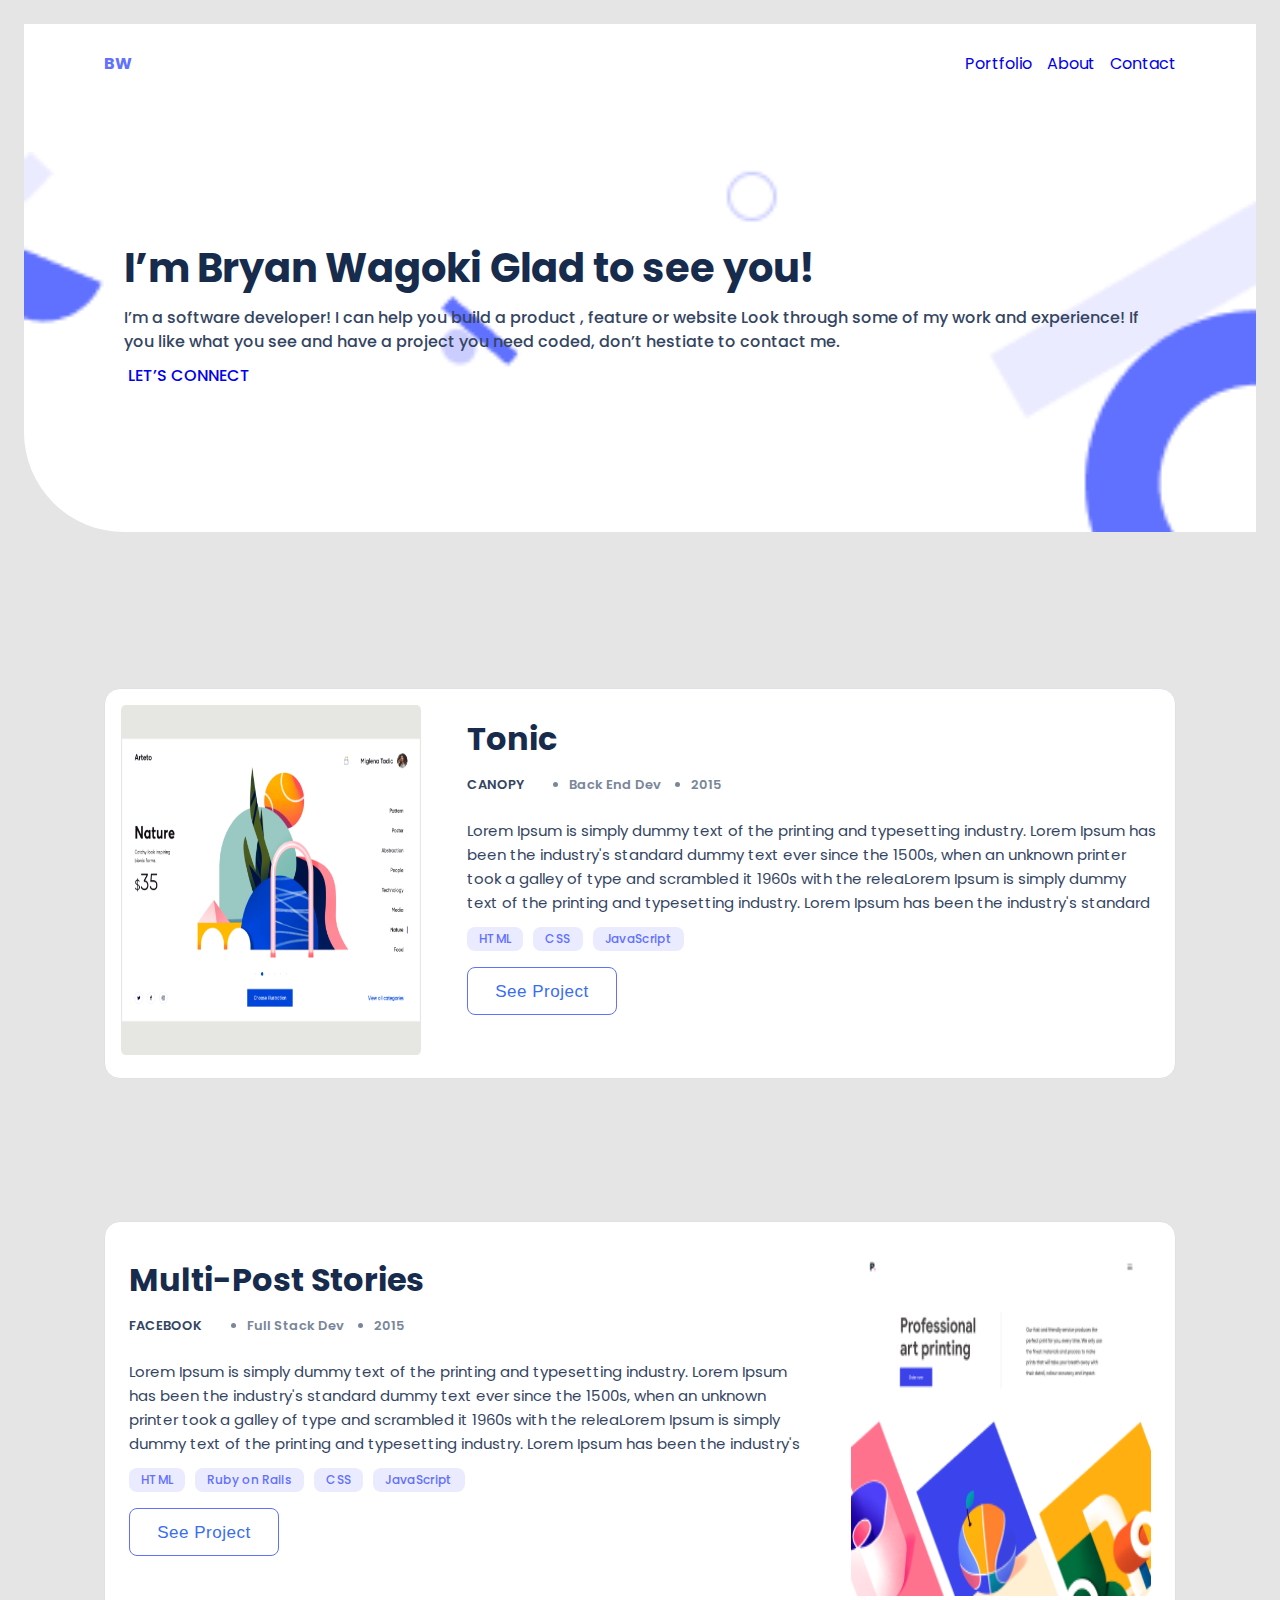
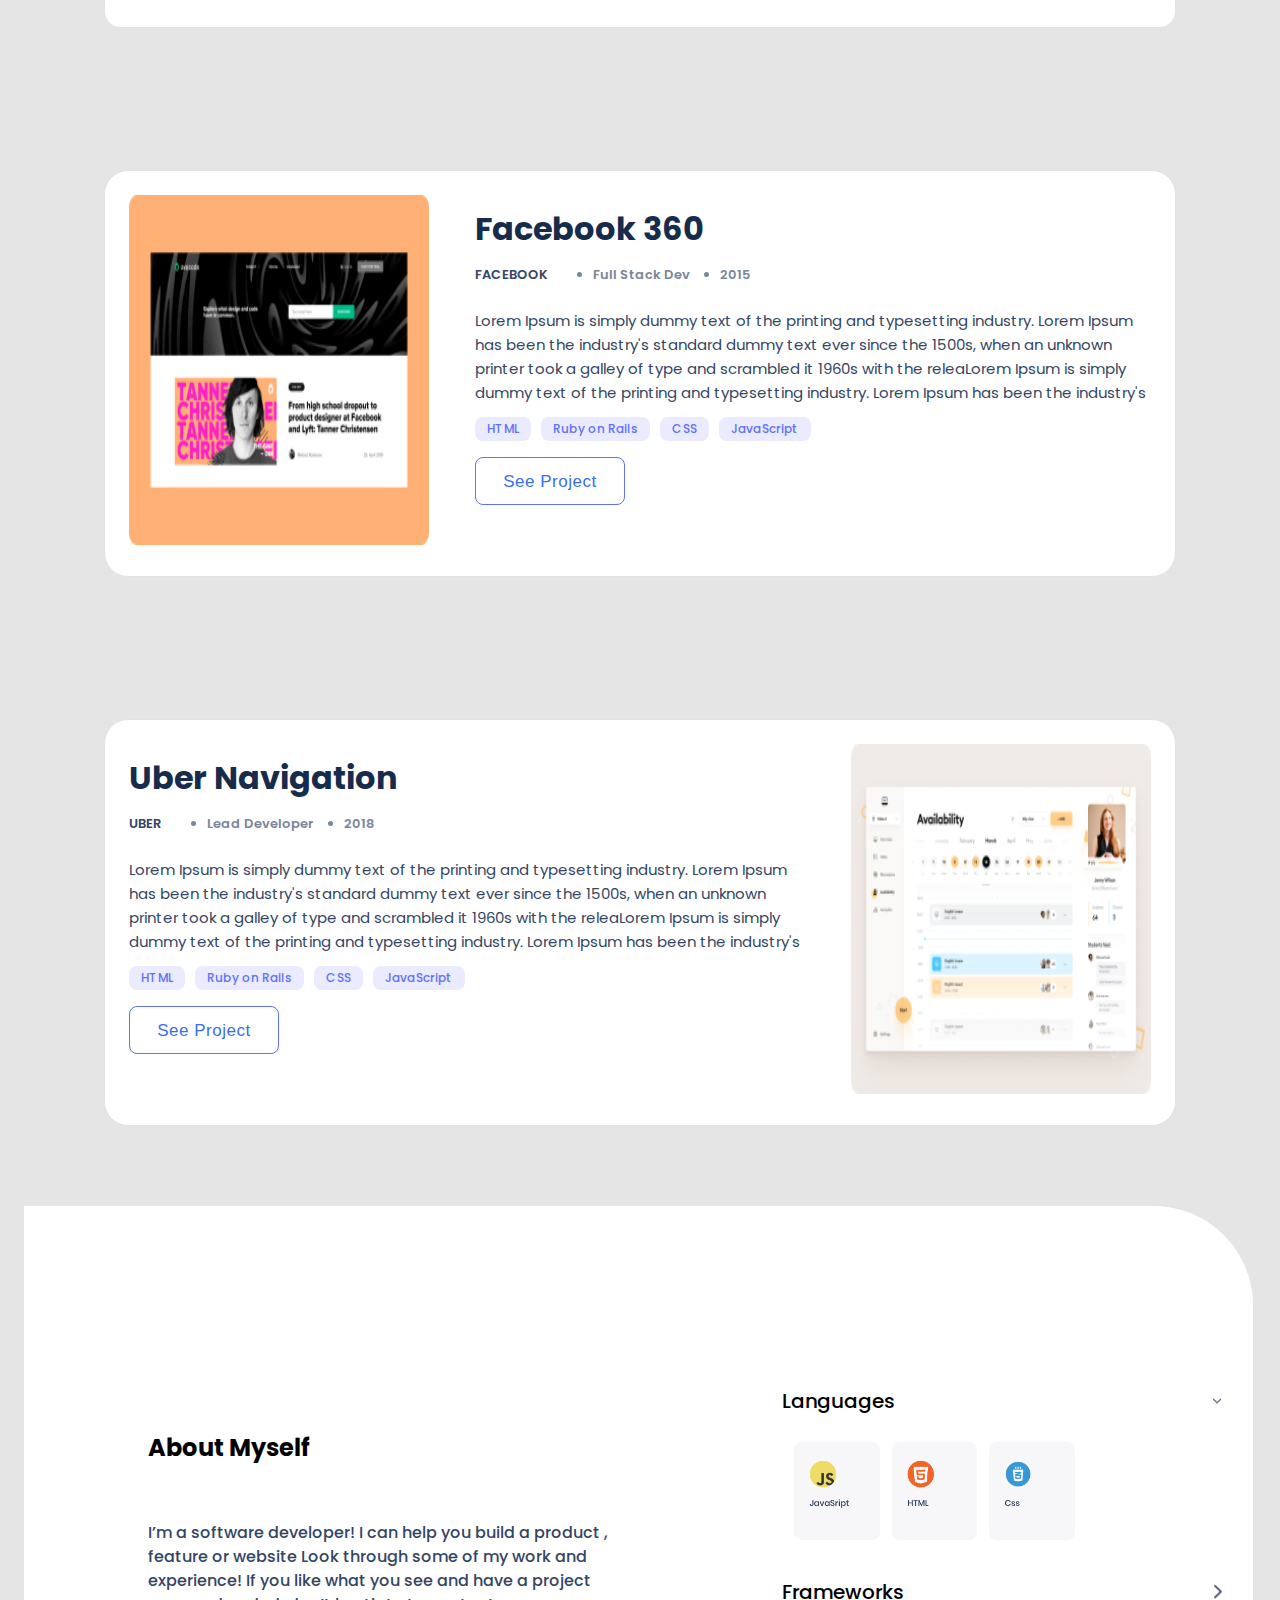
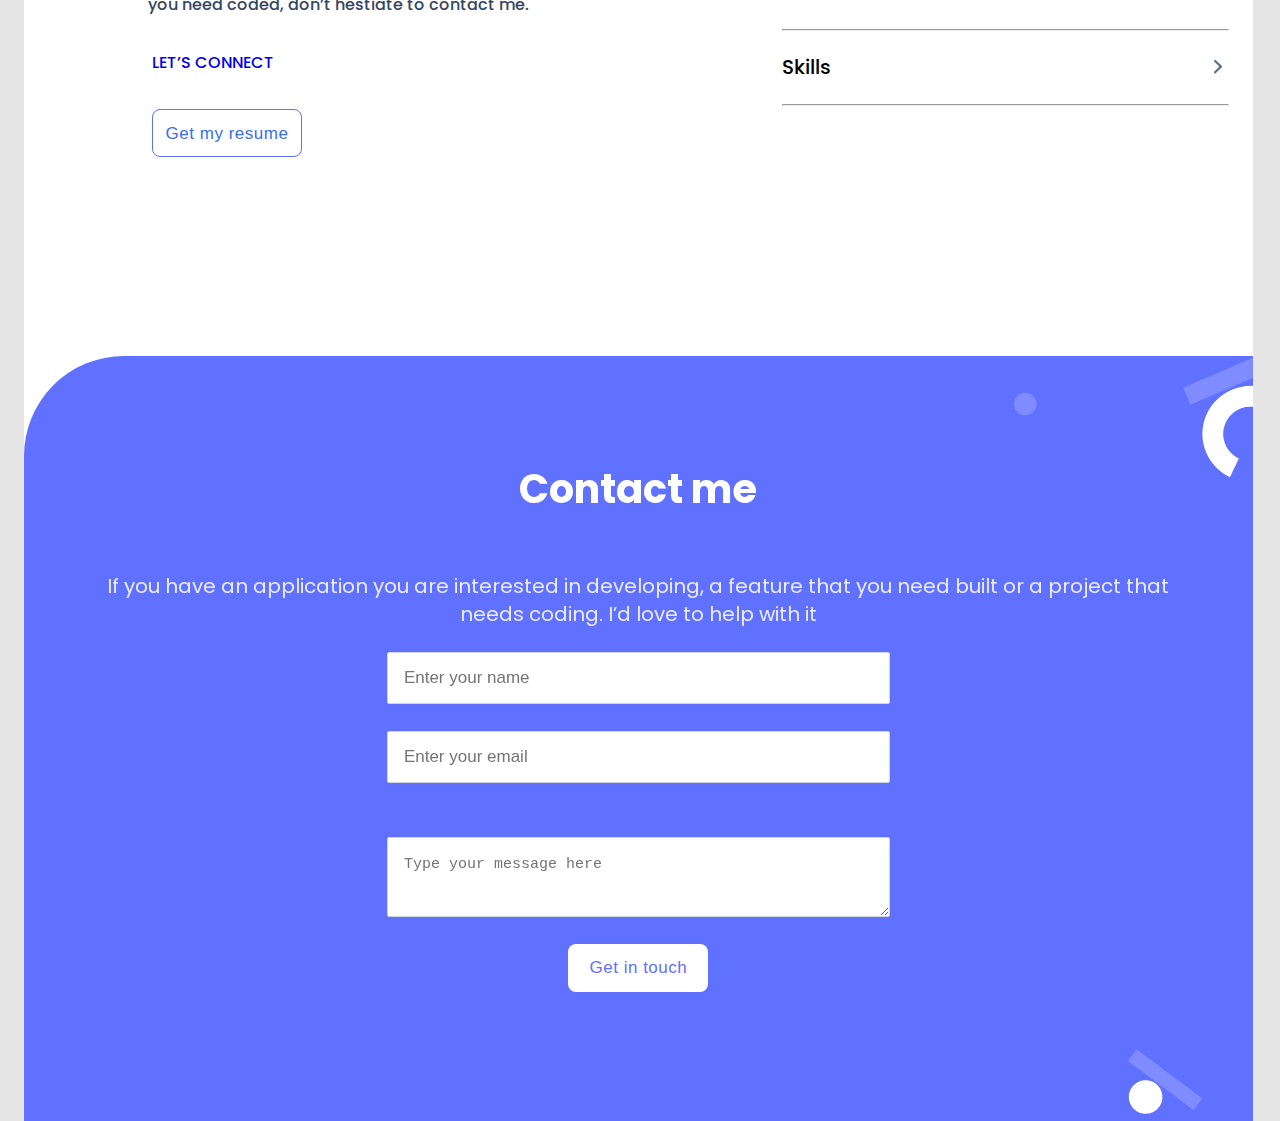
==== docs/index.html @ 525f2694 "Create docs" ====
<!DOCTYPE html>
<html lang="en">
  <head>
    <meta charset="UTF-8" />
    <meta http-equiv="X-UA-Compatible" content="IE=edge" />
    <meta name="viewport" content="width=device-width, initial-scale=1.0" />
    <title>Bryan Wagoki Portfolio</title>
    <link rel="stylesheet" href="https://cdnjs.cloudflare.com/ajax/libs/font-awesome/6.2.0/css/all.min.css" integrity="sha512-xh6O/CkQoPOWDdYTDqeRdPCVd1SpvCA9XXcUnZS2FmJNp1coAFzvtCN9BmamE+4aHK8yyUHUSCcJHgXloTyT2A==" crossorigin="anonymous" referrerpolicy="no-referrer" />
    <link rel="preconnect" href="https://fonts.googleapis.com" />
    <link rel="preconnect" href="https://fonts.gstatic.com" crossorigin />
    <link
      href="https://fonts.googleapis.com/css2?family=Poppins:wght@300;700&display=swap"
      rel="stylesheet"
    />
    <link rel="stylesheet" href="style.css" />
  </head>
  <body>

    <div class="top">
    <!-- Header -->
    <header class="header">
      <nav>
        <a class="logo" href="#">BW</a>
      </nav>
      <nav class="nav-menue">
        <a href="#Portfolio">Portfolio</a>
        <a href="#About">About</a>
        <a href="#Contact">Contact</a>
      </nav>
      <nav class="humburger">
        <span class="bar"></span>
        <span class="bar"></span>
        <span class="bar"></span>
      </nav>
      <nav class="nav-menue2">
        <a href="#Portfolio">Portfolio</a>
        <a href="#About">About</a>
        <a href="#Contact">Contact</a>
      </nav>
    </header>

    <!-- Info Section -->
    <section class="section">
      <div class="title">
        <h1>I’m Bryan Wagoki Glad to see you!</h1>
      </div>
      <div class="info">
        <p>
          I’m a software developer! I can help you build a product , feature or
          website Look through some of my work and experience! If you like what
          you see and have a project you need coded, don’t hestiate to contact
          me.
        </p>
      </div>
      <div class="social_media_about">
        <a href="#">LET’S CONNECT</a>
      <ul class="social_icons">
        <li><a href="#"><i class="fa-brands fa-facebook fa-1x"></i></a></li>
        <li><a href="#"><i class="fa-brands fa-twitter fa-1x"></i></a></li>
        <li><a href="#"><i class="fa-brands fa-github fa-1x"></i></a></li>
        <li><a href="#"><i class="fa-brands fa-instagram fa-1x"></i></a></li>
        <li><a href="#"><i class="fa-brands fa-linkedin fa-1x"></i></a></li>
      </ul>
    </div>
    </section>
    </div>

    <!--Works Section  -->
    <section id="Portfolio" class="works">
      <div class="card" id="card1">
      
      </div>
      <div class="card" id="card2">
      
      </div>
      <div class="card" id="card3">
    
      </div>
      <div class="card" id="card4">
       
      </div>
    </section>

    <!-- About Section -->
    <section id="About" class="about">
      <div class="container2">
      <div class="container-about">
        <div class="title">
          <h2>About Myself</h2>
        </div>
        <div class="info">
          <p>
            I’m a software developer! I can help you build a product , feature
            or website Look through some of my work and experience! If you like
            what you see and have a project you need coded, don’t hestiate to
            contact me.
          </p>
        </div>
        <div class="social_media_about">
          <a href="#">LET’S CONNECT</a>
          <ul class="social_icons">
          <li><a href="#"><i class="fa-brands fa-github fa-1x"></i></a></li>
          <li><a href="#"><i class="fa-brands fa-linkedin-in fa-1x"></i></a></li>
          <li><a href="#"><i class="fa-brands fa-angellist fa-1x"></i></a></li>
          <li><a href="#"><i class="fa-brands fa-twitter fa-1x"></i></a></li>
          <li><a href="#"><i class="fa-brands fa-m fa-1x"></i></a></li>
        </ul>
        <button type="submit" class="button-container">
          Get my resume
        </button>
        </div>
      </div>
        <ul class="skill-list">
          <li class="skills">
            <h2>Languages</h2>
            <div class="drop"><img src="images/drop-down.png" alt="drop-down-arrow" /></div>
          </li>
          <ul class="langList">
            <li class="lang">
              <picture>
                <source media="(max-width: 768px)" srcset="images/js.png">
                <source media="(min-width: 768px)" srcset="images/js2.png">
                <img src="" alt="js-icon" />
              </picture>
            </li>
            <li class="lang">
              <picture>
              <source media="(max-width: 768px)" srcset="images/html.png">
              <source media="(min-width: 768px)" srcset="images/html2.png">
              <img src="" alt="html-icon" />
            </picture>
            </li>
            <li class="lang">
            <picture>
              <source media="(max-width: 768px)" srcset="images/css.png">
              <source media="(min-width: 768px)" srcset="images/css2.png">
              <img src="" alt="css-icon" />
            </picture>
            </li>
          </ul>
          <li class="skills">
            <h2>Frameworks</h2>
            <img src="images/drop-arrow.png" alt="drop-down-arrow" />
          </li>
          <hr />
          <li class="skills">
            <h2>Skills</h2>
            <img src="images/drop-arrow.png" alt="drop-down-arrow" />
          </li>
          <hr />
        </ul>
      </div>
    
    <!-- Contact Form  -->
    <section id="Contact" class="contact-me">
        <h2>Contact me</h2>
        <p>
          If you have an application you are interested in developing, a feature that you need 
          built or a project that needs coding. I’d love to help with it 
        </p>
    <form action="https://formspree.io/f/mvoyvrlg" method="POST" id="contactme">
      <input type="text" id="name" name='name' maxlength="30" placeholder="Enter your name" required/>
      <input type="email" id="email" name="email" placeholder="Enter your email" required/>
      <small></small>
      <textarea id='message' name="message" maxlength="500" placeholder="Type your message here" required></textarea>
      <button type="submit" onclick="validate()">Get in touch</button>
    </form>
   
  </section>
</section>

<div class="modal-container">
  
</div>
<script src="index.js"></script>
  </body>
</html>
---- docs/style.css ----
body {
  margin: 0;
  padding: 0;
  box-sizing: border-box;
  font-family: "Poppins", sans-serif;
  background: #e5e5e5;
}

h3 {
  font-size: 18px;
  font-weight: 700;
  margin: 0;
}

h1 {
  font-weight: 700;
  font-size: 40px;
  line-height: 52px;
  color: #172b4d;
  margin: 0;
}

a {
  text-decoration: none;
}

p {
  margin: 0;
  font-weight: 500;
  font-size: 16px;
  line-height: 24px;
}

img {
  width: 100%;
}

.top {
  background-color: #fff;
}

.header {
  display: flex;
  justify-content: space-between;
  align-items: center;
  padding: 14px 24px;
  min-height: 50px;
}

.logo {
  color: #6070ff;
  font-weight: 700;
  text-decoration: none;
}

.humburger {
  cursor: pointer;
}

.bar {
  display: block;
  background-color: #6070ff;
  margin: 3px 0;
  height: 3px;
  width: 24px;
  transition: all 0.3s ease;
}

.humburger.active .bar:nth-child(1) {
  transform: translateY(5px) rotate(45deg);
  background-color: #fff;
  z-index: 1;
}

.humburger.active .bar:nth-child(2) {
  opacity: 0;
}

.humburger.active .bar:nth-child(3) {
  transform: translateY(-7px) rotate(-45deg);
  background-color: #fff;
  z-index: 1;
}

.nav-menue2 {
  display: none;
}

.nav-menue {
  position: fixed;
  display: flex;
  flex-direction: column;
  background-color: #396df2;
  width: 100%;
  height: 100%;
  opacity: 0;
  padding: 50px 24px;
  left: -100%;
  top: 0;
  -webkit-backdrop-filter: blur(500px);
  backdrop-filter: blur(500px);
  transition: all 0.3s ease;
}

.nav-menue a {
  color: #fff;
  font-weight: 600;
  font-size: 28px;
  margin: 10px 0;
  transition: all 0.5s ease;
}

.nav-menue.active {
  left: 0;
  opacity: 0.9;
}

.section {
  display: flex;
  flex-direction: column;
  width: 100%;
  background-image: url("images/mobile_bg.png");
  background-position: right bottom;
  background-repeat: no-repeat;
  background-size: cover;
  padding-bottom: 100px;
}

.title {
  width: 80%;
  margin: 0 24px;
  padding-top: 10vh;
}

.info {
  font-weight: 500;
  font-size: 16px;
  line-height: 24px;
  color: #344563;
  margin: 12px 24px 0 24px;
}

.social_media_about {
  display: flex;
  flex-direction: column;
  padding: 10px 24px;
}

.social_media_about a {
  font-weight: 500;
  font-size: 16px;
  line-height: 24px;
}

.nav-menue a:hover {
  color: #661d79;
  transition: all 0.5s ease;
}

.social_icons {
  display: flex;
  flex-direction: row;
  align-items: center;
  list-style: none;
  gap: 15px;
}

.social_icons li i {
  width: 24px;
  height: 24px;
  color: #505f79;
}

#social_icons {
  padding-left: 8px;
}

.social_media h3 {
  margin: 0;
  font-weight: 500;
  font-size: 16px;
  line-height: 24px;
}

.works {
  display: grid;
  grid-template-columns: auto;
  align-items: center;
  padding: 114px 24px;
  gap: 88px;
}

#card1 {
  border: 1px solid #dfe1e6;
  border-radius: 16px;
  padding: 16px;
  background-color: white;
  display: flex;
  flex-direction: column;
}

#card2 {
  border: 1px solid #dfe1e6;
  border-radius: 16px;
  padding: 16px;
  background-color: white;
  display: flex;
  flex-direction: column;
}

#card3 {
  border: 1px solid #dfe1e6;
  border-radius: 16px;
  padding: 16px;
  background-color: white;
  display: flex;
  flex-direction: column;
}

#card4 {
  border: 1px solid #dfe1e6;
  border-radius: 16px;
  padding: 16px;
  background-color: white;
  display: flex;
  flex-direction: column;
}

.project_name {
  color: #172b4d;
  margin-top: 12px;
}

#title {
  font-weight: 700;
  font-size: 32px;
  line-height: 44px;
}

.modaltitle {
  font-weight: 700;
  font-size: 32px;
  line-height: 44px;
  color: #091e42;
}

.project_info {
  display: flex;
  gap: 5px;
  align-items: center;

  /* margin-top: 10px; */
}

.ul {
  display: flex;
}

.company p {
  font-weight: 600;
  font-size: 13px;
  line-height: 16px;
  color: #344563;
  text-transform: uppercase;
}

.pop-company {
  font-weight: 600;
  font-size: 13px;
  line-height: 16px;
  color: #344563;
  text-transform: uppercase;
}

.dot {
  width: 8px;
  height: 8px;
}

.role {
  font-weight: 600;
  font-size: 13px;
  line-height: 16px;
  color: #7a869a;
  margin-right: 30px;
}

.pop-role {
  font-weight: 600;
  font-size: 13px;
  line-height: 16px;
  color: #7a869a;
  margin-right: 30px;
}

.year {
  font-weight: 600;
  font-size: 13px;
  line-height: 16px;
  color: #7a869a;
}

.pop-year {
  font-weight: 600;
  font-size: 13px;
  line-height: 16px;
  color: #7a869a;
}

.description {
  width: 100%;
  margin-top: 10px;
}

.description p {
  height: 6rem;
  overflow: hidden;
  font-weight: 400;
  font-size: 15px;
  line-height: 24px;
  color: #344563;
}

.languages {
  display: flex;
  gap: 10px;
  align-items: center;
  margin-top: 12px;
  list-style: none;
  padding: 0;
}

#lang {
  background: #ebebff;
  overflow: hidden;
  border-radius: 8px;
  padding: 4px 12px;
  font-weight: 500;
  font-size: 12px;
  line-height: 16px;
  letter-spacing: 0.03em;
  color: #6070ff;
}

.button-container {
  border: 1px solid #6070ff;
  background: #fff;
  color: #396df2;
  font-weight: 500;
  font-size: 17px;
  line-height: 24px;
  letter-spacing: 0.03em;
  border-radius: 8px;
  padding: 12px;
  width: 162px;
}

.button-container3 {
  border: 1px solid #6070ff;
  background: #fff;
  color: #396df2;
  font-weight: 500;
  font-size: 17px;
  line-height: 24px;
  letter-spacing: 0.03em;
  border-radius: 8px;
  padding: 12px;
  width: 162px;
}

.button-container:hover {
  background: #661d79;
  box-shadow: 1px 8px 16px rgba(64, 83, 252, 0.24);
  color: #fff;
  border: none;
  cursor: pointer;
  transition: all 0.5s ease-out;
}

.button-container3:hover {
  background: #661d79;
  box-shadow: 1px 8px 16px rgba(64, 83, 252, 0.24);
  color: #fff;
  border: none;
  cursor: pointer;
  transition: all 0.5s ease-out;
}

.about {
  display: flex;
  flex-direction: column;
  align-items: center;
  gap: 24px;
  background-color: #fff;
  position: absolute;
}

.container2 {
  display: flex;
  flex-direction: column;
  align-items: center;
  padding: 114px 24px;
  margin-bottom: 50px;
  gap: 24px;
  background-color: #fff;
  position: absolute;
}

.container {
  display: flex;
  flex-direction: column;
  padding: 12px 24px 0 24px;
}

.skills {
  display: flex;
  justify-content: space-between;
  align-items: center;
}

.skills h2 {
  color: #000;
  list-style-type: none;
  font-weight: 500;
  font-size: 20px;
  line-height: 24px;
}

.skills img {
  display: flex;
  align-items: center;
  width: 24px;
  height: 24px;
}

.langList {
  list-style: none;
  padding: 0;
}

.lang {
  background: #f7f7f9;
  display: flex;
  padding: 12px 9px;
  align-items: center;
  gap: 20px;
  margin-bottom: 12px;
  border-radius: 8px;
}

.skill-list li {
  list-style: none;
}

.contact-me {
  background-color: #6070ff;
  background-image: url('images/contact-img-bg.png');
  background-repeat: no-repeat;
  background-position: right top;
  background-size: contain;
  border-top-left-radius: 100px;
  display: flex;
  flex-direction: column;
  text-align: center;
  gap: 20px;
  padding: 114px 24px 8px 24px;
  z-index: 1;
  margin-top: 1250px;
}

.contact-me h2 {
  font-weight: 700;
  font-size: 40px;
  line-height: 52px;
  color: #fff;
}

.contact-me p {
  font-weight: 400;
  font-size: 20px;
  line-height: 28px;
  color: #ebebffff;
}

form {
  display: flex;
  flex-direction: column;
  gap: 20px;
}

form input {
  background: #fff;
  border: 1px solid #cfd8dc;
  color: #172b4d;
  border-radius: 8px;
  font-weight: 400;
  font-size: 17px;
  line-height: 20px;
  padding: 15px 38px 15px 16px;
}

form textarea {
  background: #fff;
  border: 1px solid #cfd8dc;
  border-radius: 8px;
  font-weight: 400;
  font-size: 15px;
  line-height: 24px;
  color: #b3bac5;
  padding: 15px 38px 15px 16px;
}

form button {
  width: 140px;
  height: 48px;
  color: #6070ff;
  background: #fff;
  border: none;
  letter-spacing: 0.03em;
  font-weight: 500;
  font-size: 17px;
  line-height: 24px;
  border-radius: 8px;
}

.modalbox button {
  display: flex;
  align-items: center;
  gap: 10px;
  color: #6070ff;
  border: 1px solid #6070ff;
  border-radius: 8px;
  background: transparent;
  padding: 8px 12px;
  cursor: pointer;
}

form button:hover {
  background: #661d79;
  box-shadow: 1px 8px 16px rgba(64, 83, 252, 0.24);
  color: #fff;
  border: none;
  cursor: pointer;
  transition: all 0.5s ease-out;
}

.contact-hr {
  background: #0d151e;
  border-radius: 10px;
  width: 134px;
  height: 5px;
}

.modal-container {
  margin: 0;
  background: #c1c7d0;
  position: fixed;
  top: 0;
  z-index: 2;
  width: 100vw;
  height: 100vh;
  overflow-y: scroll;
  display: none;
}

.modalbox {
  background-color: white;
  padding: 24px;
  border-radius: 16px;
  flex-direction: column;
  justify-content: space-between;
  margin: 5% 5%;
}

.pop-top {
  display: flex;
  flex-direction: column;
  gap: 12px;
}

.modal-button-div {
  display: flex;
  align-items: center;
  gap: 10px;
  flex-wrap: wrap;
}

.modalbox button:hover {
  background-color: #661d79;
  color: white;
}

.sec-box {
  display: flex;
  flex-direction: column;
}

.top-title {
  display: flex;
  justify-content: space-between;
}

.close-modal {
  cursor: pointer;
  width: 15px;
  height: 15px;
}

.language_used_modal {
  margin: 20px 0;
  padding: 0;
  display: flex;
  flex-direction: row;
  flex-wrap: wrap;
  font-size: 12px;
  font-weight: 300;
}

.language_used_modal li {
  color: #396df2;
  background: #ebebff;
  border-radius: 8px;
  padding: 4px 12px;
  list-style: none;
  text-align: center;
  margin: 10px;
}

.popup-image {
  max-width: 100%;
}

.button-image {
  width: 20px;
}

@media (min-width: 768px) {
  body {
    padding: 24px;
  }

  .top {
    border-bottom-left-radius: 100px;
  }

  .header {
    padding: 14px 80px;
  }

  .humburger {
    display: none;
  }

  .nav-menue2 {
    display: flex;
    flex-direction: row;
    color: #396df2;
    gap: 15px;
  }

  .nav-menue2 a:hover {
    color: #661d79;
    padding: 2px;
    border: none;
    font-size: 18px;
    font-weight: 600;
    cursor: pointer;
    transition: all 0.5s ease;
  }

  .section {
    background-position: left top;
    background-size: cover;
    justify-content: center;
    margin-top: 50px;
    margin-bottom: 76px;
    width: 100%;
    border-bottom-left-radius: 50px;
  }

  .section:hover {
    box-shadow: 1px 8px 16px rgba(5, 10, 49, 0.24);
    border-bottom-left-radius: 100px;
    transition: all 0.5s ease-out;
  }

  .description p {
    height: 6rem;
    overflow: hidden;
    font-weight: 400;
    font-size: 15px;
    line-height: 24px;
    color: #344563;
  }

  .section .info p {
    animation-duration: 5s;
    animation-name: slidein;
  }

  @keyframes slidein {
    from {
      margin-left: 100%;
      width: 300%;
    }

    to {
      margin-left: 0%;
      width: 100%;
    }
  }

  .title h1 {
    animation-duration: 3s;
    animation-name: slidein1;
  }

  @keyframes slidein1 {
    from {
      margin-right: 100%;
      width: 100%;
    }

    to {
      margin-right: 0%;
      width: 300%;
    }
  }

  .title {
    margin-left: 100px;
    margin-right: 100px;
  }

  .info {
    margin-left: 100px;
    margin-right: 100px;
  }

  .works {
    padding: 80px;
    gap: 142px;
  }

  #card1 {
    display: flex;
    flex-direction: row;
    gap: 46px;
  }

  #card1:hover {
    box-shadow: 1px 8px 16px rgba(5, 10, 49, 0.24);
    color: #fff;
    padding: 20px;
    border: none;
    border-radius: 3px;
    cursor: pointer;
    transition: all 0.5s ease-out;
  }

  #card2 {
    padding: 24px;
    display: flex;
    flex-direction: row-reverse;
    justify-content: space-between;
    gap: 46px;
  }

  #card2:hover {
    box-shadow: 1px 8px 16px rgba(5, 10, 49, 0.24);
    color: #fff;
    padding: 20px;
    border: none;
    border-radius: 3px;
    cursor: pointer;
    transition: all 0.5s ease-out;
  }

  #card3 {
    border-radius: 24px;
    padding: 24px;
    display: flex;
    flex-direction: row;
    gap: 46px;
  }

  #card3:hover {
    box-shadow: 1px 8px 16px rgba(5, 10, 49, 0.24);
    color: #fff;
    padding: 20px;
    border: none;
    border-radius: 3px;
    cursor: pointer;
    transition: all 0.5s ease-out;
  }

  #card4 {
    border-radius: 24px;
    padding: 24px;
    display: flex;
    flex-direction: row-reverse;
    justify-content: space-between;
    gap: 46px;
  }

  #card4:hover {
    box-shadow: 1px 8px 16px rgba(5, 10, 49, 0.24);
    color: #fff;
    padding: 20px;
    border: none;
    border-radius: 3px;
    cursor: pointer;
    transition: all 0.5s ease-out;
  }

  .description {
    width: 100%;
    margin-top: 10px;
  }

  .img-container {
    height: 350px;
    width: 300px;
  }

  .button-container {
    padding: 12px;
    width: 150px;
    height: 48px;
  }

  .button-container3 {
    background: #4053fc;
    box-shadow: 1px 8px 16px rgba(64, 83, 252, 0.24);
    color: #fff;
    padding: 12px;
    width: 124px;
    height: 48px;
  }

  .about {
    display: flex;
    flex-direction: column;
    gap: 24px;
    border-top-right-radius: 100px;
    width: 96%;
  }

  .container2 {
    display: flex;
    flex-direction: row;
    border-top-right-radius: 100px;
  }

  .container-about {
    display: flex;
    flex-direction: column;
    align-items: flex-start;
    gap: 24px;
    width: 60%;
  }

  .social_media_about {
    display: flex;
    flex-direction: column;
    align-items: flex-start;
    margin-left: 80px;
  }

  .social_icons {
    padding: 1px;
  }

  .social_icons i:hover {
    box-shadow: 1px 8px 16px rgba(12, 16, 58, 0.24);
    color: #661d79;
    width: 20px;
    height: 20px;
    cursor: pointer;
    transition: all 0.5s ease-out;
  }

  .lang img:hover {
    box-shadow: 1px 8px 16px rgba(12, 16, 58, 0.24);
    color: #661d79;
    cursor: pointer;
    transition: all 0.5s ease-out;
  }

  .skill-list {
    width: 40%;
  }

  .langList {
    display: flex;
    flex-direction: row;
    align-items: center;
    margin-right: 142px;
    padding: 12px;
    gap: 12px;
  }

  .contact-me {
    padding: 74px;
    display: flex;
    flex-direction: column;
    align-items: center;
    gap: 24px;
    z-index: 1;
    margin-top: 750px;
  }

  form {
    align-items: center;
    gap: 27px;
    width: 447px;
    height: 395px;
  }

  form input {
    border-radius: 2px;
    width: 100%;
  }

  form textarea {
    border-radius: 2px;
    width: 100%;
  }

  .contact-hr {
    display: none;
  }

  .modal-container {
    margin: 0;
  }

  .modalbox {
    height: auto;
    padding: 24px;
    width: 75vw;
    margin: 5% auto;
  }

  .modalbox .popup-image {
    width: 100%;
  }

  .modalbox h3 {
    width: 60vw;
    font-size: 60px;
  }

  .modalbox a button {
    font-size: 18px;
    justify-content: center;
  }

  .language_used_modal {
    margin: 40px 0;
  }

  .below-box {
    display: flex;
    flex-direction: row;
    gap: 12px;
  }

  .pop-up-description {
    width: 70%;
    padding: 30px 0;
  }

  .sec-box {
    display: flex;
    flex-direction: column;
    align-items: flex-start;
    gap: 12px;
    width: 30%;
  }
}
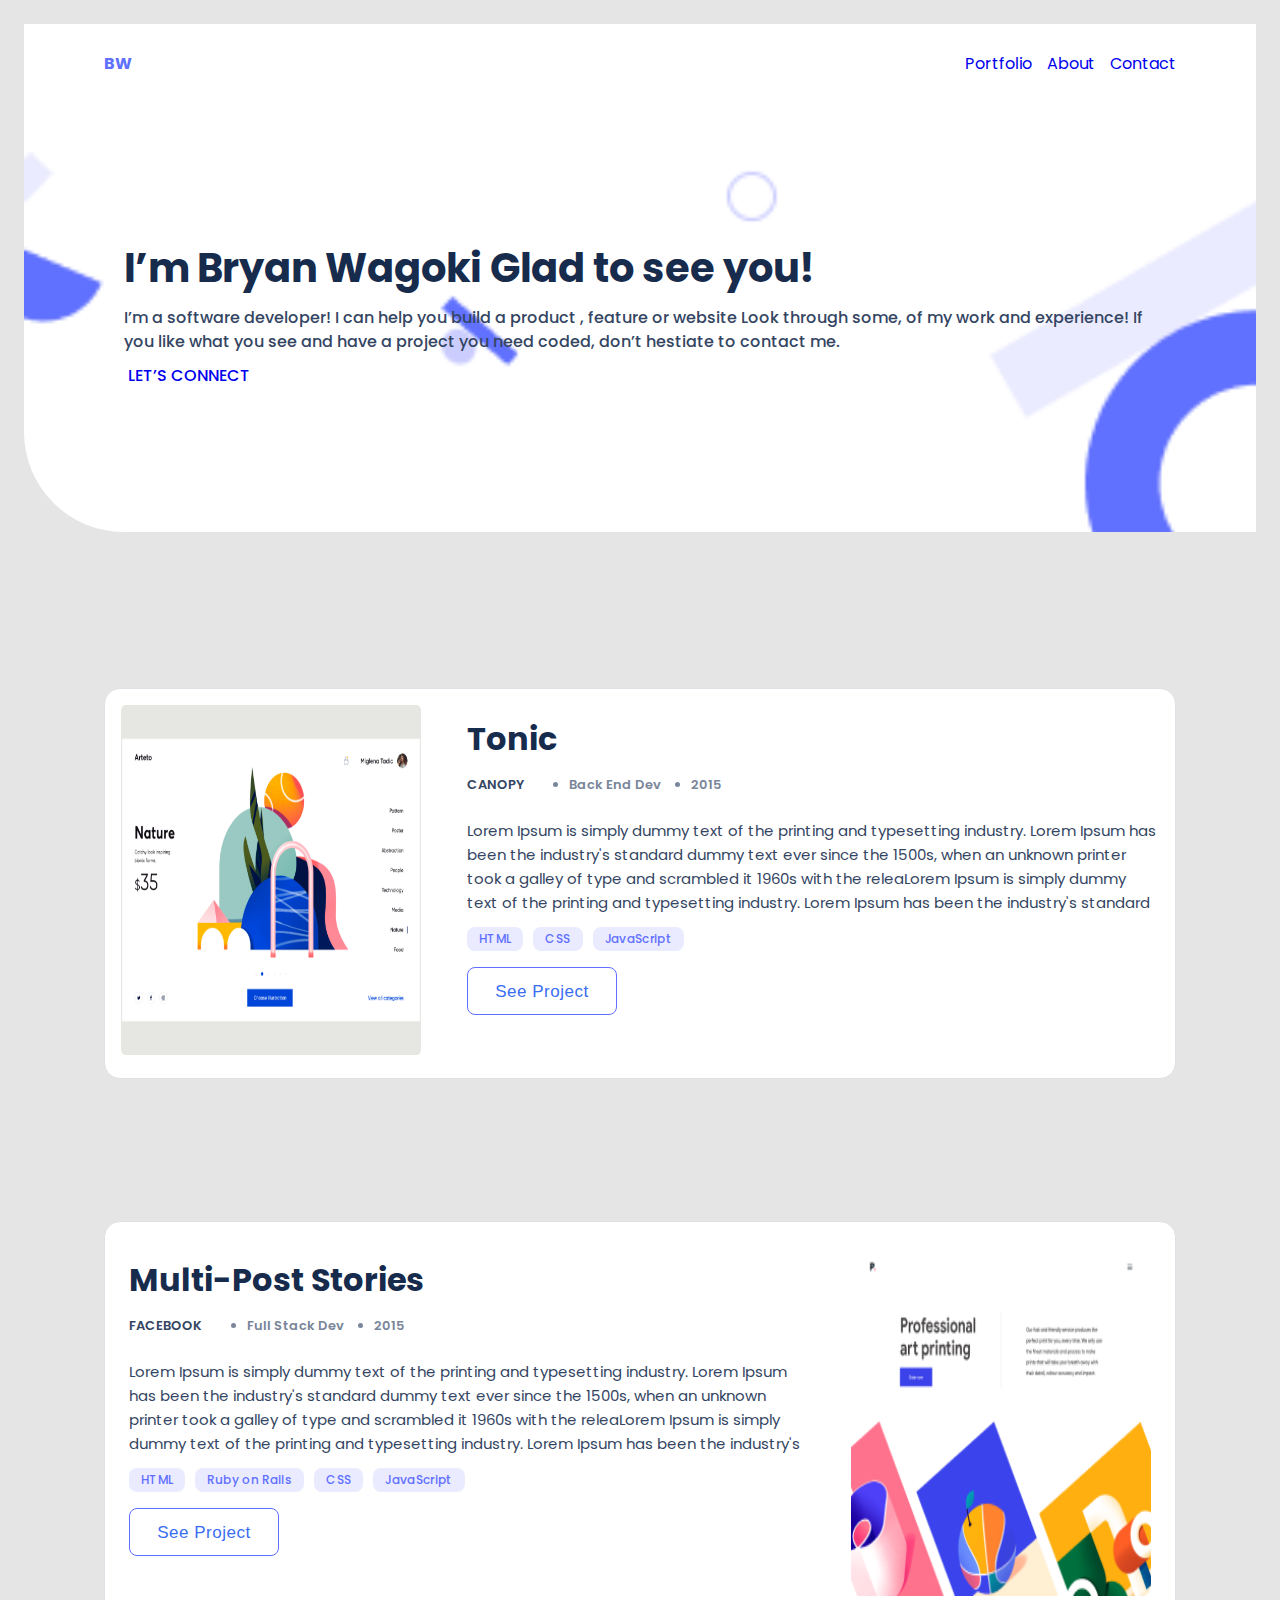
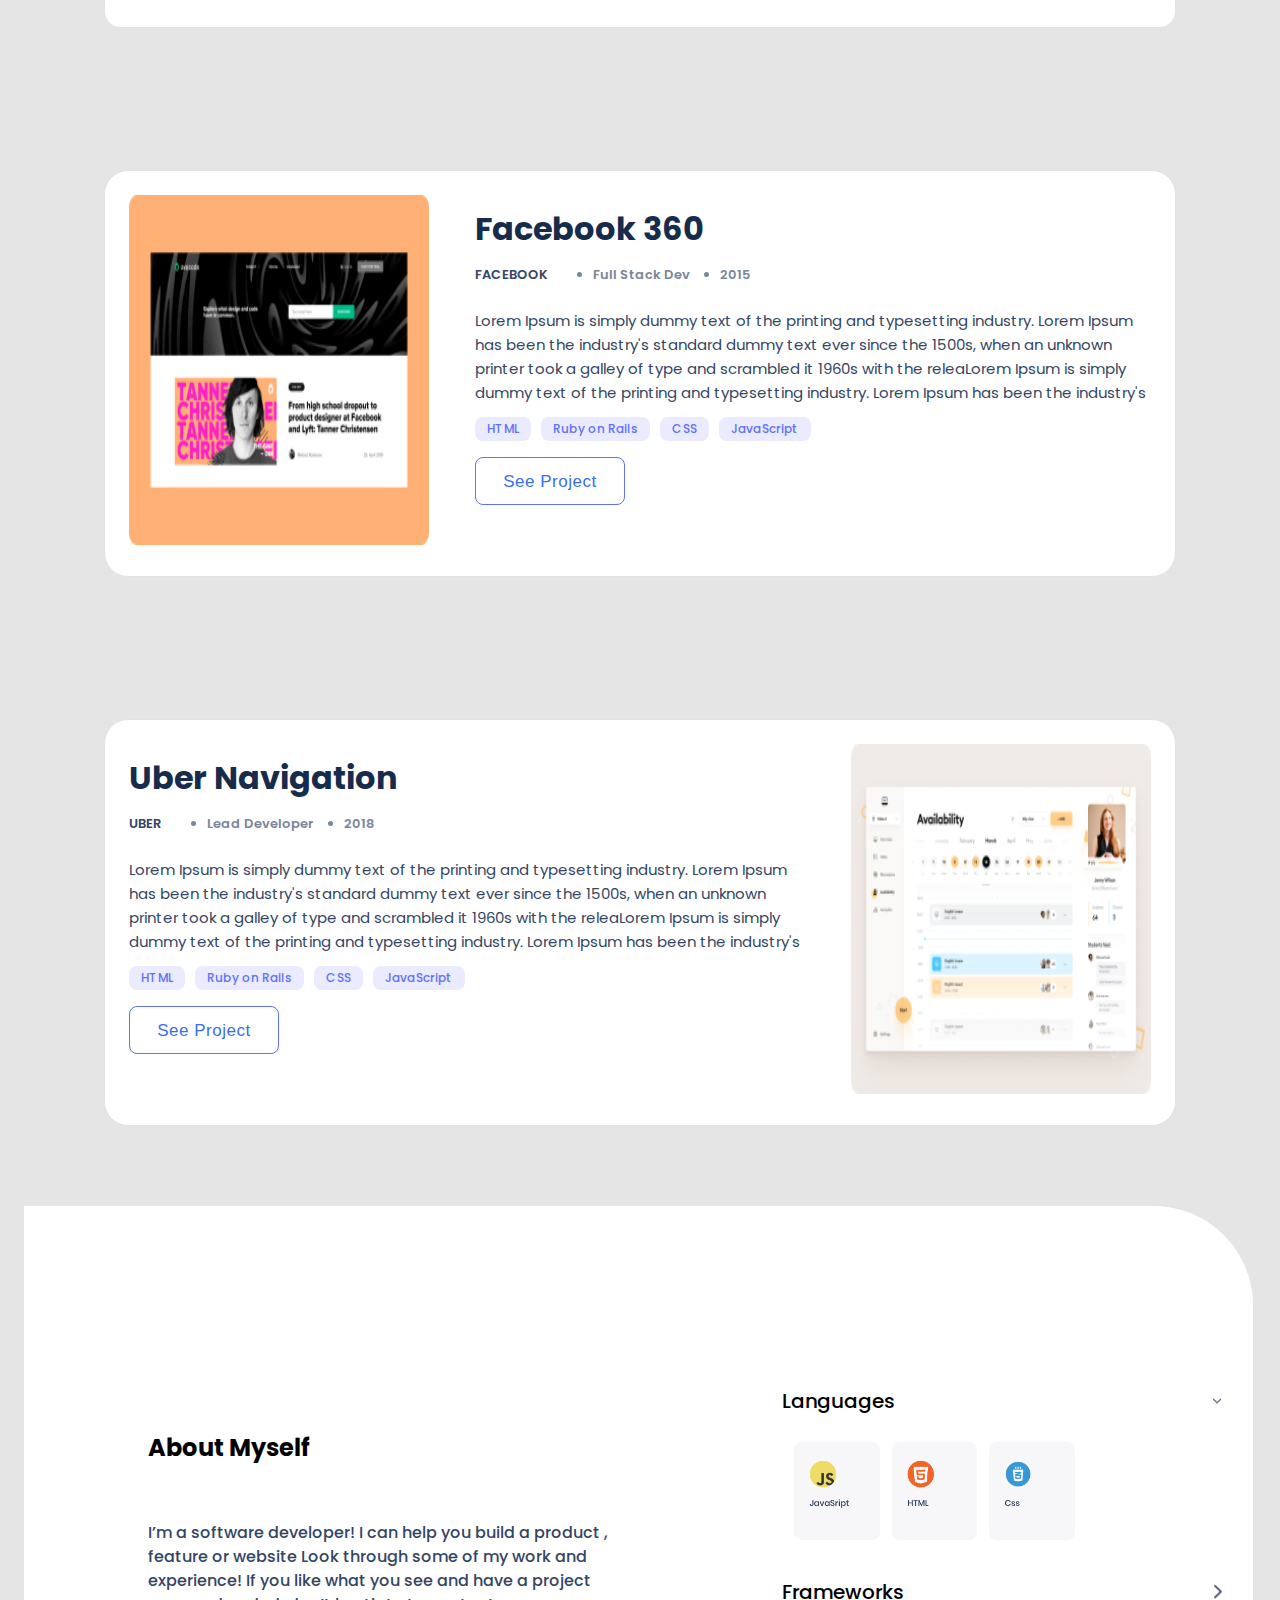
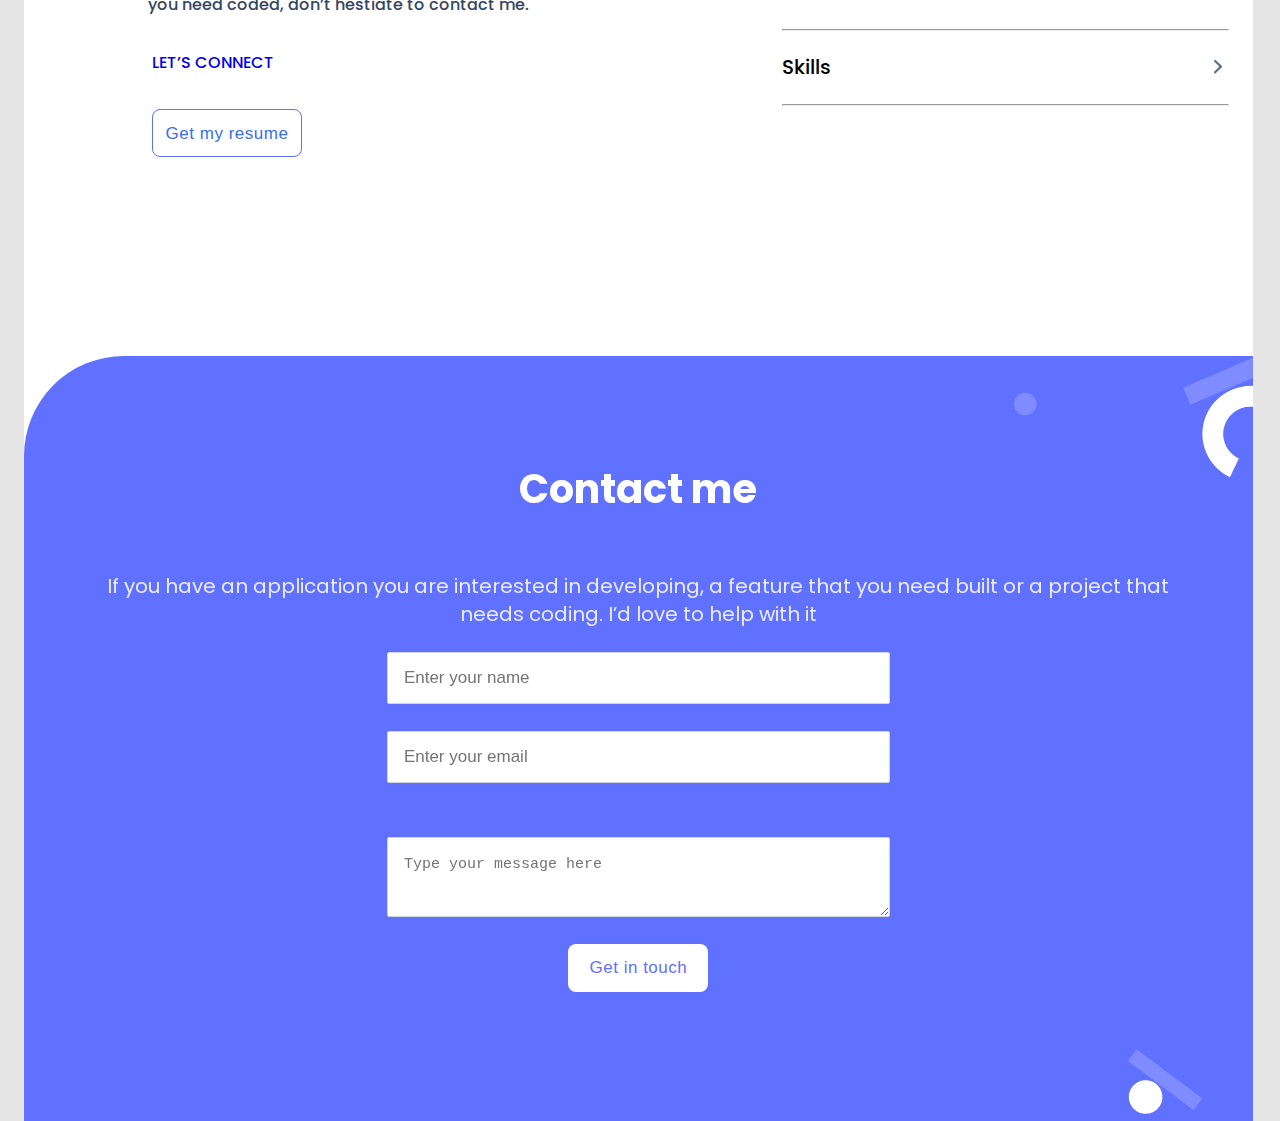
==== commit 0d3fe40a: "Update index.html" ====
--- a/docs/index.html
+++ b/docs/index.html
@@ -47,7 +47,7 @@
       <div class="info">
         <p>
           I’m a software developer! I can help you build a product , feature or
-          website Look through some of my work and experience! If you like what
+          website Look through some, of my work and experience! If you like what
           you see and have a project you need coded, don’t hestiate to contact
           me.
         </p>
--- a/docs/style.css
+++ b/docs/style.css
@@ -90,16 +90,15 @@
   position: fixed;
   display: flex;
   flex-direction: column;
-  background-color: #396df2;
+  background-color: #6070ff;
   width: 100%;
   height: 100%;
   opacity: 0;
   padding: 50px 24px;
   left: -100%;
   top: 0;
-  -webkit-backdrop-filter: blur(500px);
-  backdrop-filter: blur(500px);
-  transition: all 0.3s ease;
+  -webkit-backdrop-filter: blur(98px);
+  backdrop-filter: blur(98px);
 }
 
 .nav-menue a {
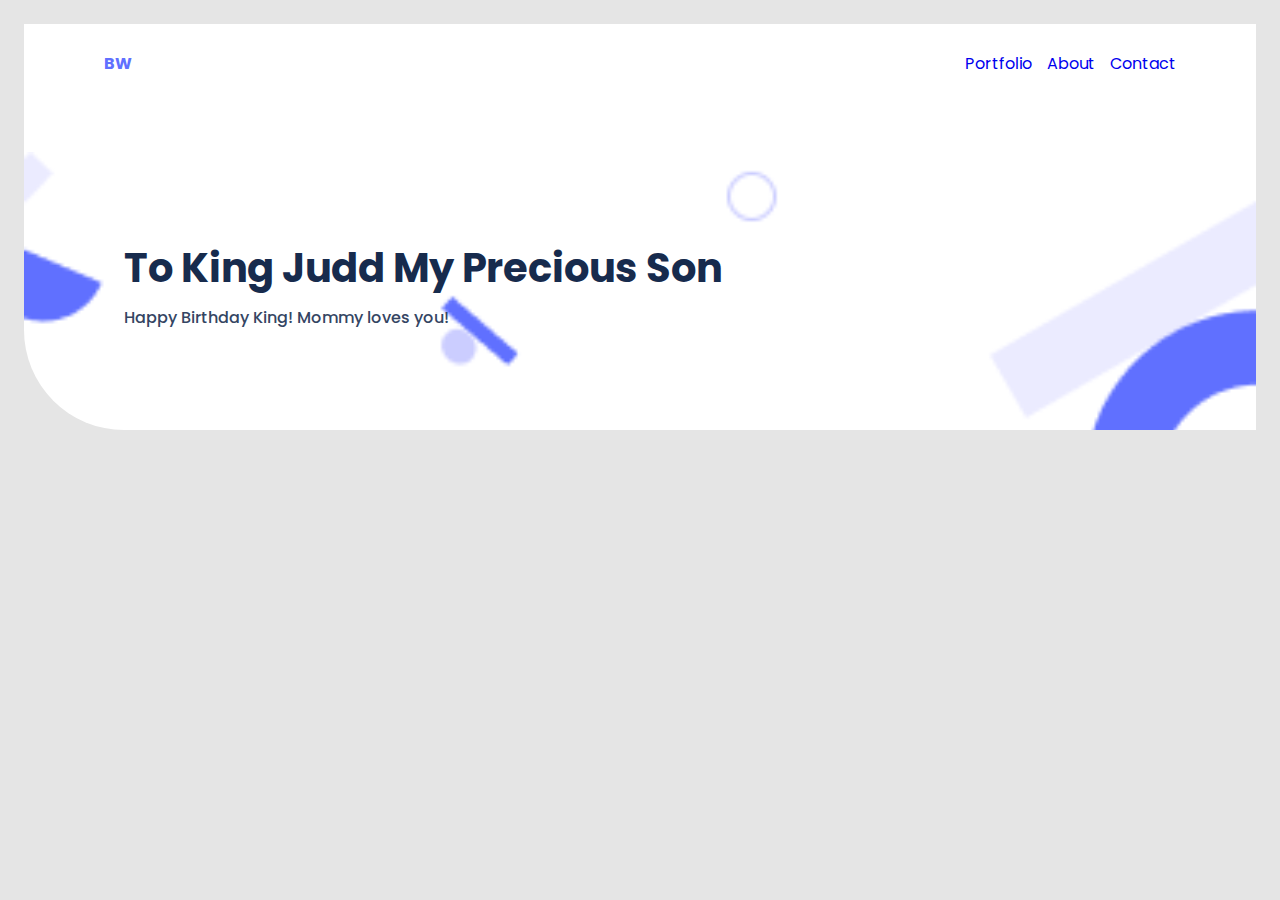
==== commit 95d62e59: "King" ====
--- a/docs/index.html
+++ b/docs/index.html
@@ -42,17 +42,15 @@
     <!-- Info Section -->
     <section class="section">
       <div class="title">
-        <h1>I’m Bryan Wagoki Glad to see you!</h1>
+        <h1>To King Judd My Precious Son</h1>
       </div>
       <div class="info">
         <p>
-          I’m a software developer! I can help you build a product , feature or
-          website Look through some, of my work and experience! If you like what
-          you see and have a project you need coded, don’t hestiate to contact
-          me.
+          Happy Birthday King! Mommy loves you!  
         </p>
       </div>
-      <div class="social_media_about">
+      
+      <!-- <div class="social_media_about">
         <a href="#">LET’S CONNECT</a>
       <ul class="social_icons">
         <li><a href="#"><i class="fa-brands fa-facebook fa-1x"></i></a></li>
@@ -65,7 +63,7 @@
     </section>
     </div>
 
-    <!--Works Section  -->
+    Works Section  
     <section id="Portfolio" class="works">
       <div class="card" id="card1">
       
@@ -81,7 +79,7 @@
       </div>
     </section>
 
-    <!-- About Section -->
+   About Section 
     <section id="About" class="about">
       <div class="container2">
       <div class="container-about">
@@ -151,7 +149,7 @@
         </ul>
       </div>
     
-    <!-- Contact Form  -->
+     Contact Form  
     <section id="Contact" class="contact-me">
         <h2>Contact me</h2>
         <p>
@@ -172,6 +170,7 @@
 <div class="modal-container">
   
 </div>
-<script src="index.js"></script>
+<script src="index.js"></script> -->
+
   </body>
 </html>
--- a/docs/style.css
+++ b/docs/style.css
@@ -97,8 +97,6 @@
   padding: 50px 24px;
   left: -100%;
   top: 0;
-  -webkit-backdrop-filter: blur(98px);
-  backdrop-filter: blur(98px);
 }
 
 .nav-menue a {
@@ -112,6 +110,7 @@
 .nav-menue.active {
   left: 0;
   opacity: 0.9;
+  backdrop-filter: blur(10px);
 }
 
 .section {
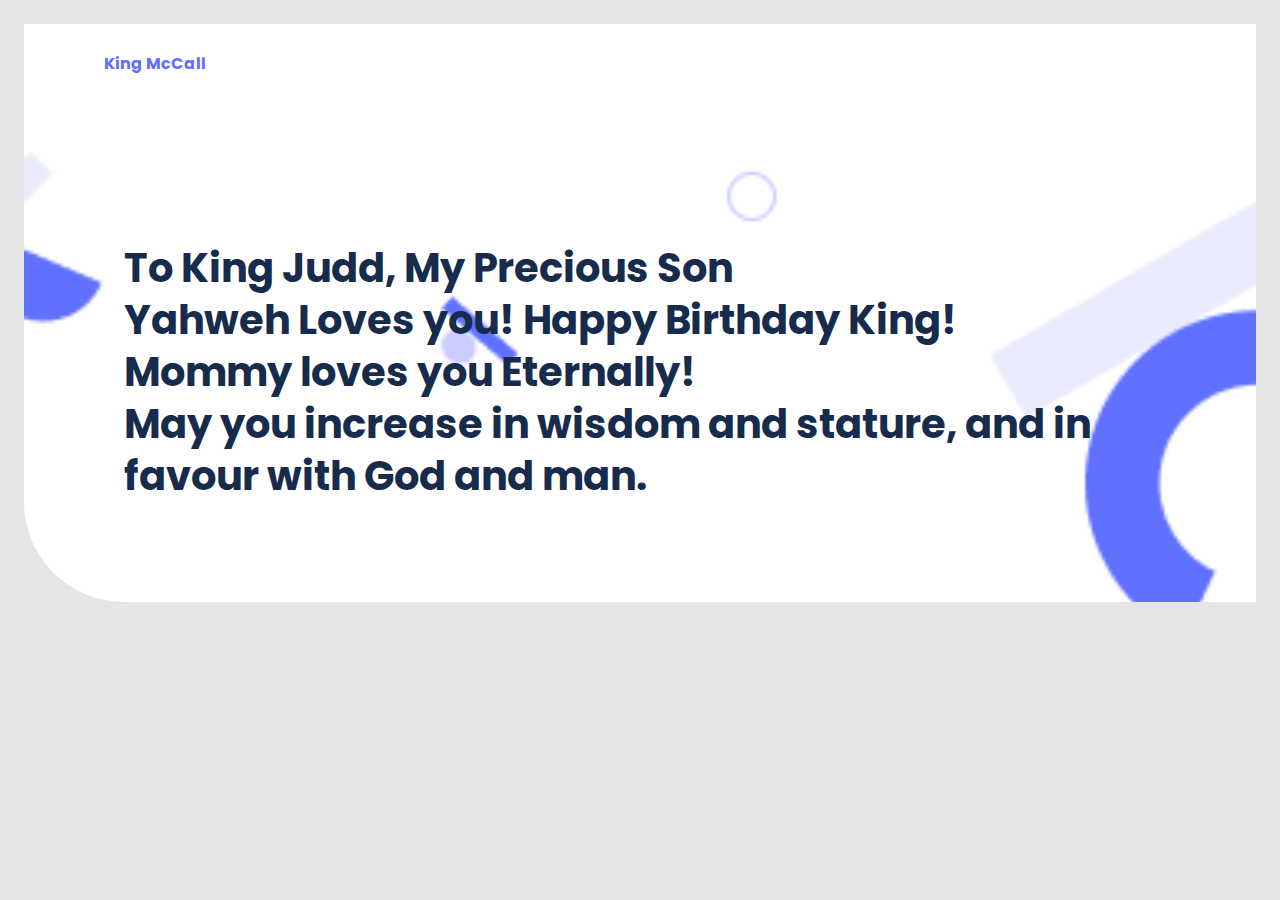
==== commit f8b4c098: "newer King" ====
--- a/docs/index.html
+++ b/docs/index.html
@@ -4,7 +4,7 @@
     <meta charset="UTF-8" />
     <meta http-equiv="X-UA-Compatible" content="IE=edge" />
     <meta name="viewport" content="width=device-width, initial-scale=1.0" />
-    <title>Bryan Wagoki Portfolio</title>
+    <title>King Judd Mwandawiro</title>
     <link rel="stylesheet" href="https://cdnjs.cloudflare.com/ajax/libs/font-awesome/6.2.0/css/all.min.css" integrity="sha512-xh6O/CkQoPOWDdYTDqeRdPCVd1SpvCA9XXcUnZS2FmJNp1coAFzvtCN9BmamE+4aHK8yyUHUSCcJHgXloTyT2A==" crossorigin="anonymous" referrerpolicy="no-referrer" />
     <link rel="preconnect" href="https://fonts.googleapis.com" />
     <link rel="preconnect" href="https://fonts.gstatic.com" crossorigin />
@@ -20,35 +20,22 @@
     <!-- Header -->
     <header class="header">
       <nav>
-        <a class="logo" href="#">BW</a>
+        <a class="logo" href="#">King McCall</a>
       </nav>
-      <nav class="nav-menue">
-        <a href="#Portfolio">Portfolio</a>
-        <a href="#About">About</a>
-        <a href="#Contact">Contact</a>
-      </nav>
-      <nav class="humburger">
-        <span class="bar"></span>
-        <span class="bar"></span>
-        <span class="bar"></span>
-      </nav>
-      <nav class="nav-menue2">
-        <a href="#Portfolio">Portfolio</a>
-        <a href="#About">About</a>
-        <a href="#Contact">Contact</a>
-      </nav>
-    </header>
+      
+    </header> 
 
     <!-- Info Section -->
     <section class="section">
       <div class="title">
-        <h1>To King Judd My Precious Son</h1>
+        <h1>To King Judd, My Precious Son <br>
+          Yahweh Loves you! Happy Birthday King! Mommy loves you Eternally!  <br>
+          May you increase in wisdom and stature, and in favour with God and man.
+        </h1>
       </div>
-      <div class="info">
-        <p>
-          Happy Birthday King! Mommy loves you!  
-        </p>
-      </div>
+      <!--<div class="info">
+       
+      </div> -->
       
       <!-- <div class="social_media_about">
         <a href="#">LET’S CONNECT</a>
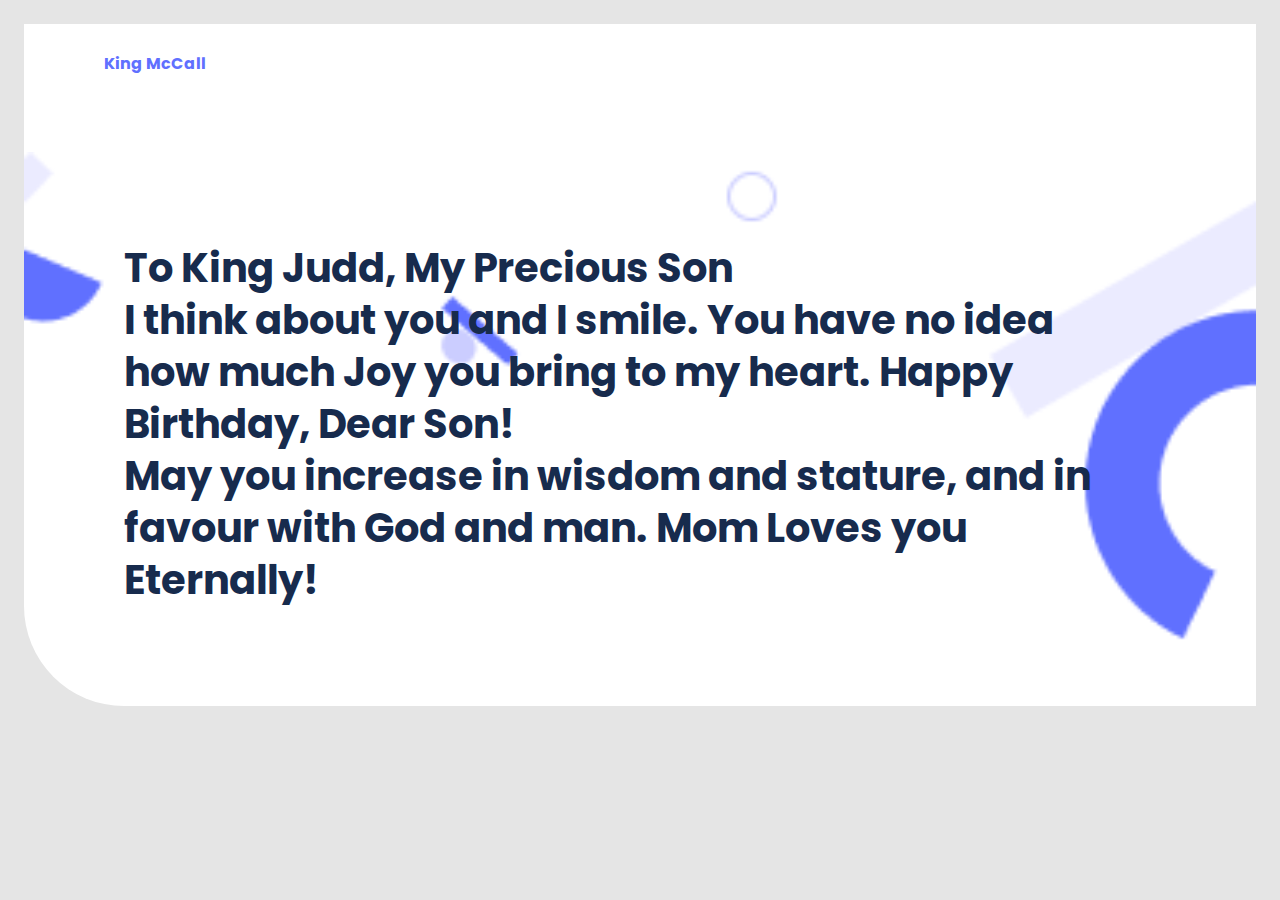
==== commit 90e15f63: "Update index.html" ====
--- a/docs/index.html
+++ b/docs/index.html
@@ -29,8 +29,8 @@
     <section class="section">
       <div class="title">
         <h1>To King Judd, My Precious Son <br>
-          Yahweh Loves you! Happy Birthday King! Mommy loves you Eternally!  <br>
-          May you increase in wisdom and stature, and in favour with God and man.
+          I think about you and I smile. You have no idea how much Joy you bring to my heart. Happy Birthday, Dear Son!  <br>
+          May you increase in wisdom and stature, and in favour with God and man. Mom Loves you Eternally!
         </h1>
       </div>
       <!--<div class="info">
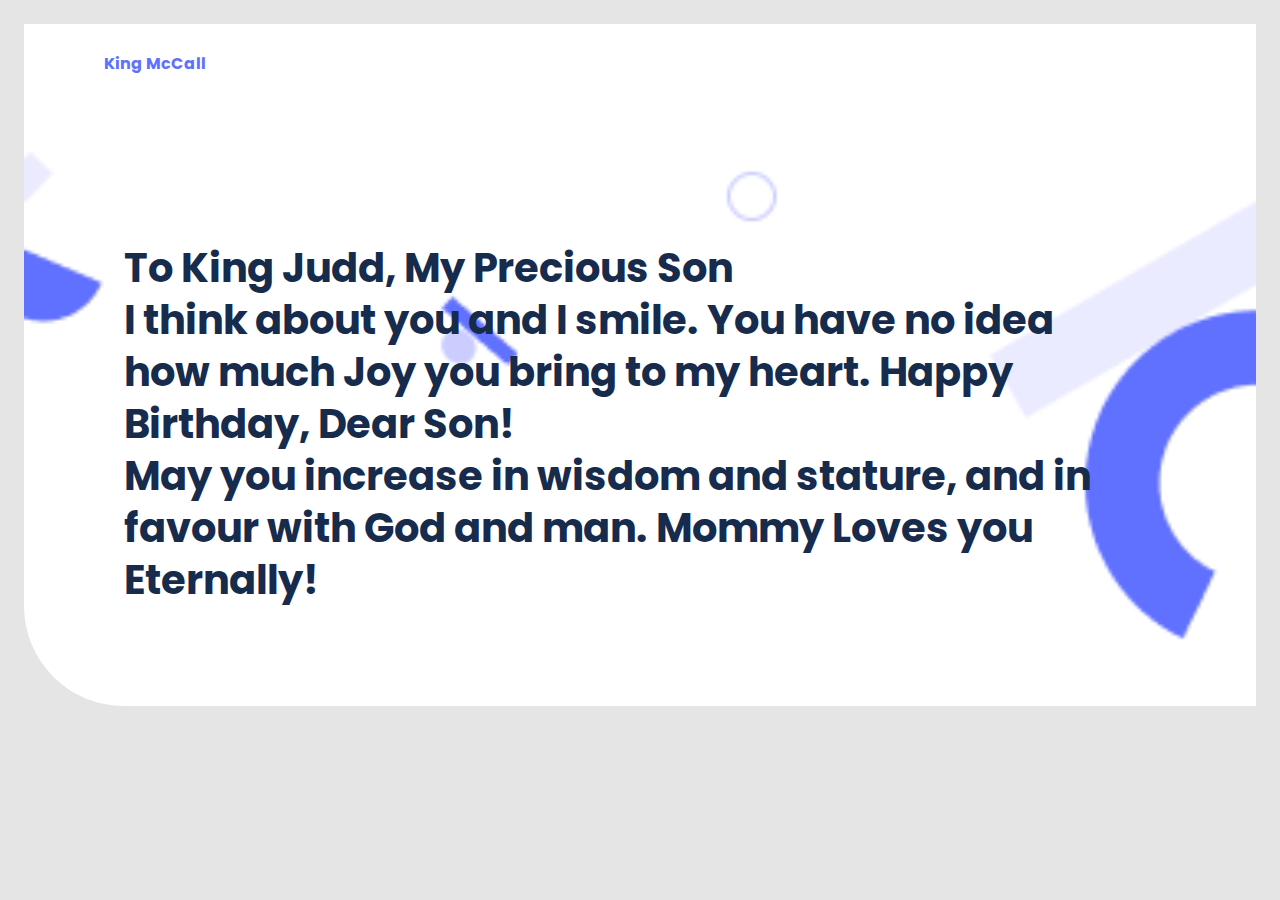
==== commit d96b8276: "Update index.html" ====
--- a/docs/index.html
+++ b/docs/index.html
@@ -30,7 +30,7 @@
       <div class="title">
         <h1>To King Judd, My Precious Son <br>
           I think about you and I smile. You have no idea how much Joy you bring to my heart. Happy Birthday, Dear Son!  <br>
-          May you increase in wisdom and stature, and in favour with God and man. Mom Loves you Eternally!
+          May you increase in wisdom and stature, and in favour with God and man. Mommy Loves you Eternally!
         </h1>
       </div>
       <!--<div class="info">
